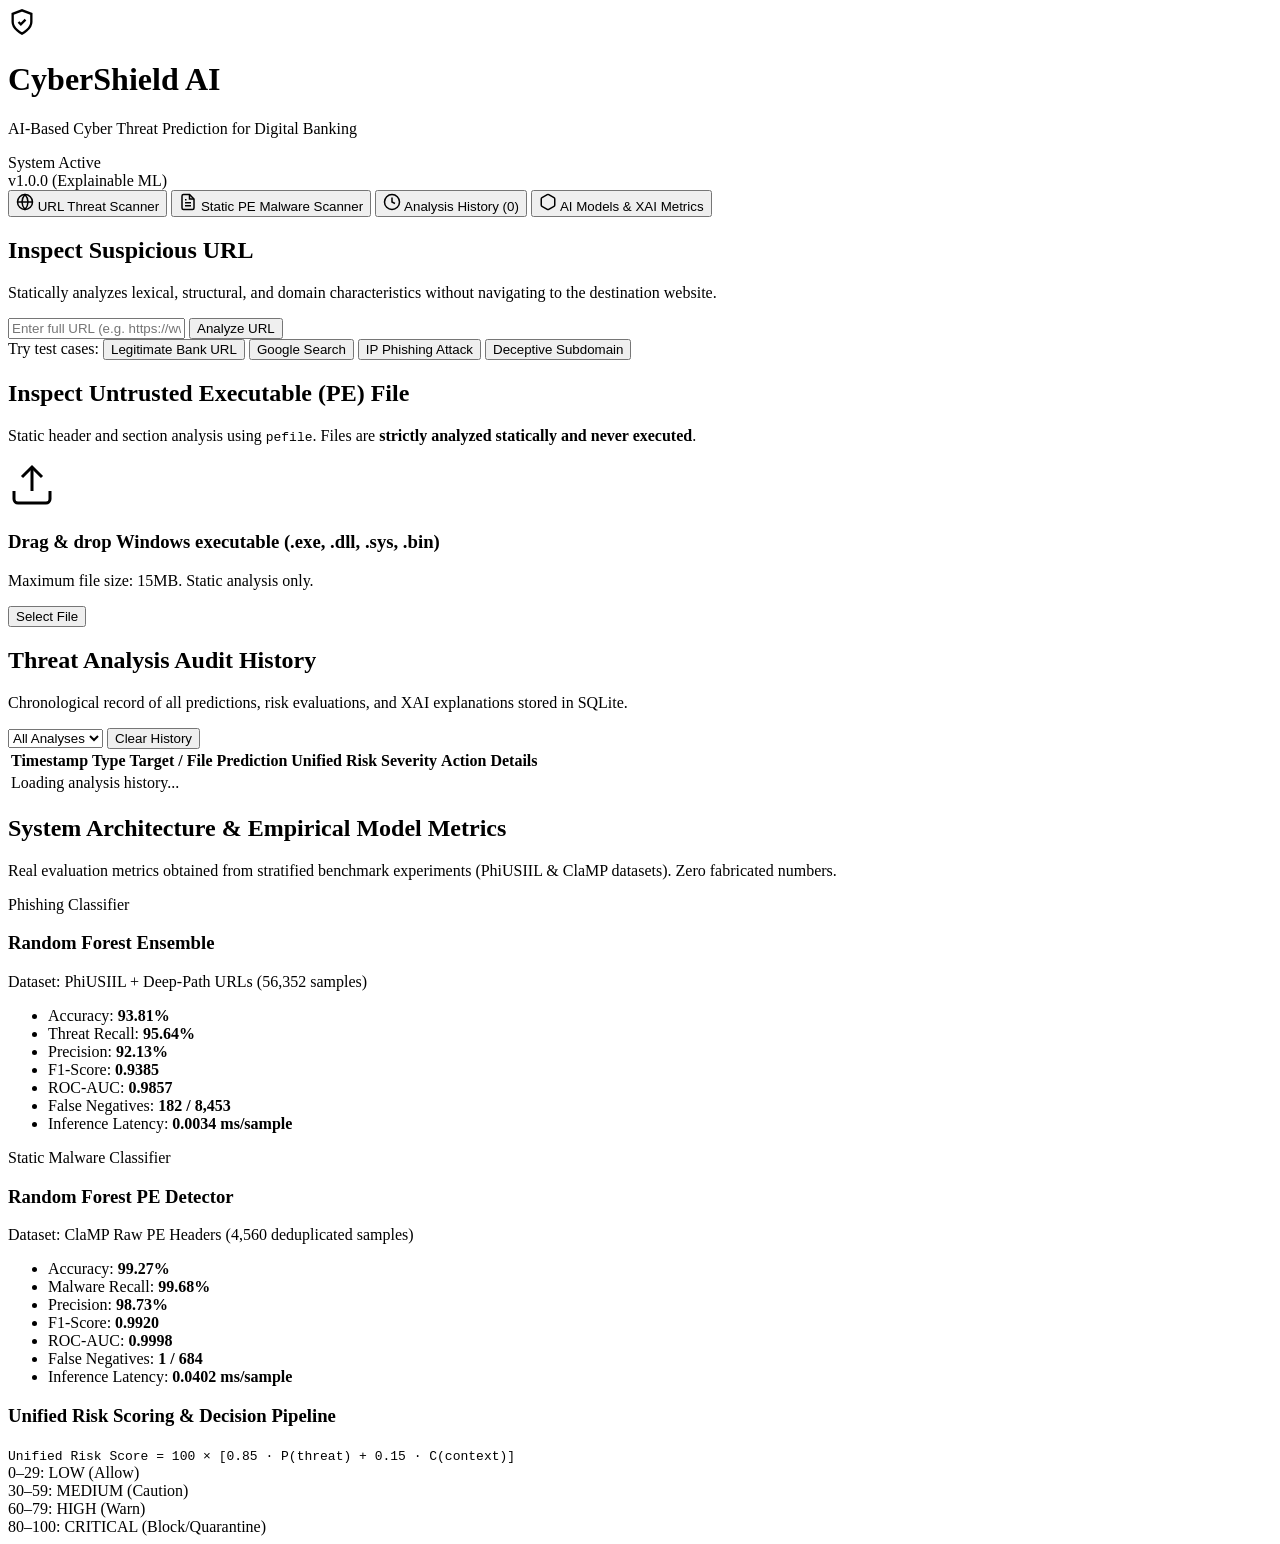
==== frontend/index.html @ 9d181152 "Initial CyberSheild AI implementation" ====
<!DOCTYPE html>
<html lang="en">
<head>
  <meta charset="UTF-8">
  <meta name="viewport" content="width=device-width, initial-scale=1.0">
  <title>CyberShield AI | Intelligent Banking Threat Prediction</title>
  <link rel="stylesheet" href="/static/css/styles.css">
  <link rel="preconnect" href="https://fonts.googleapis.com">
  <link rel="preconnect" href="https://fonts.gstatic.com" crossorigin>
  <link href="https://fonts.googleapis.com/css2?family=Inter:wght@300;400;500;600;700;800&family=JetBrains+Mono:wght@400;500;600&display=swap" rel="stylesheet">
</head>
<body>
  <div class="app-container">
    <!-- Top Navigation Header -->
    <header class="app-header">
      <div class="header-left">
        <div class="shield-logo">
          <svg width="28" height="28" viewBox="0 0 24 24" fill="none" stroke="currentColor" stroke-width="2">
            <path d="M12 22s8-4 8-10V5l-8-3-8 3v7c0 6 8 10 8 10z"/>
            <path d="m9 12 2 2 4-4"/>
          </svg>
        </div>
        <div class="header-titles">
          <h1>CyberShield AI</h1>
          <p class="subtitle">AI-Based Cyber Threat Prediction for Digital Banking</p>
        </div>
      </div>
      <div class="header-right">
        <div class="badge-status" id="systemStatusBadge">
          <span class="status-dot"></span>
          <span id="systemStatusText">System Active</span>
        </div>
        <div class="badge-version">v1.0.0 (Explainable ML)</div>
      </div>
    </header>

    <!-- Navigation Tabs -->
    <nav class="main-tabs">
      <button class="tab-btn active" data-tab="url-tab">
        <svg width="18" height="18" viewBox="0 0 24 24" fill="none" stroke="currentColor" stroke-width="2"><circle cx="12" cy="12" r="10"/><line x1="2" y1="12" x2="22" y2="12"/><path d="M12 2a15.3 15.3 0 0 1 4 10 15.3 15.3 0 0 1-4 10 15.3 15.3 0 0 1-4-10 15.3 15.3 0 0 1 4-10z"/></svg>
        URL Threat Scanner
      </button>
      <button class="tab-btn" data-tab="file-tab">
        <svg width="18" height="18" viewBox="0 0 24 24" fill="none" stroke="currentColor" stroke-width="2"><path d="M14 2H6a2 2 0 0 0-2 2v16a2 2 0 0 0 2 2h12a2 2 0 0 0 2-2V8z"/><polyline points="14 2 14 8 20 8"/><line x1="16" y1="13" x2="8" y2="13"/><line x1="16" y1="17" x2="8" y2="17"/><polyline points="10 9 9 9 8 9"/></svg>
        Static PE Malware Scanner
      </button>
      <button class="tab-btn" data-tab="history-tab">
        <svg width="18" height="18" viewBox="0 0 24 24" fill="none" stroke="currentColor" stroke-width="2"><circle cx="12" cy="12" r="10"/><polyline points="12 6 12 12 16 14"/></svg>
        Analysis History (<span id="historyCounter">0</span>)
      </button>
      <button class="tab-btn" data-tab="models-tab">
        <svg width="18" height="18" viewBox="0 0 24 24" fill="none" stroke="currentColor" stroke-width="2"><path d="M21 16V8a2 2 0 0 0-1-1.73l-7-4a2 2 0 0 0-2 0l-7 4A2 2 0 0 0 3 8v8a2 2 0 0 0 1 1.73l7 4a2 2 0 0 0 2 0l7-4A2 2 0 0 0 21 16z"/></svg>
        AI Models & XAI Metrics
      </button>
    </nav>

    <!-- Main Content Area -->
    <main class="main-content">
      
      <!-- TAB 1: URL SCANNER -->
      <section id="url-tab" class="tab-content active">
        <div class="card scan-card">
          <div class="card-header">
            <h2>Inspect Suspicious URL</h2>
            <p>Statically analyzes lexical, structural, and domain characteristics without navigating to the destination website.</p>
          </div>
          <form id="urlForm" class="scan-form">
            <div class="input-group">
              <input type="text" id="urlInput" placeholder="Enter full URL (e.g. https://www.yourbank.com/login)" required autocomplete="off">
              <button type="submit" id="urlSubmitBtn" class="primary-btn">
                <span class="btn-text">Analyze URL</span>
                <span class="btn-spinner" style="display:none;"></span>
              </button>
            </div>
            <div class="sample-pills">
              <span class="sample-label">Try test cases:</span>
              <button type="button" class="sample-btn" data-url="https://www.hdfcbank.com">Legitimate Bank URL</button>
              <button type="button" class="sample-btn" data-url="https://www.google.com/search?q=online+banking+security">Google Search</button>
              <button type="button" class="sample-btn danger" data-url="http://192.168.1.1/update-account-bank-security/login.php?user=admin&token=123">IP Phishing Attack</button>
              <button type="button" class="sample-btn danger" data-url="http://phishing-banking-update.xyz.tk/verify/login.html">Deceptive Subdomain</button>
            </div>
          </form>
        </div>

        <!-- Result Container -->
        <div id="urlResultContainer" class="result-container" style="display:none;"></div>
      </section>

      <!-- TAB 2: FILE SCANNER -->
      <section id="file-tab" class="tab-content">
        <div class="card scan-card">
          <div class="card-header">
            <h2>Inspect Untrusted Executable (PE) File</h2>
            <p>Static header and section analysis using <code>pefile</code>. Files are <strong>strictly analyzed statically and never executed</strong>.</p>
          </div>
          <div class="upload-zone" id="dropZone">
            <svg width="48" height="48" viewBox="0 0 24 24" fill="none" stroke="currentColor" stroke-width="1.5">
              <path d="M21 15v4a2 2 0 0 1-2 2H5a2 2 0 0 1-2-2v-4"/>
              <polyline points="17 8 12 3 7 8"/>
              <line x1="12" y1="3" x2="12" y2="15"/>
            </svg>
            <h3>Drag & drop Windows executable (.exe, .dll, .sys, .bin)</h3>
            <p>Maximum file size: 15MB. Static analysis only.</p>
            <input type="file" id="fileInput" accept=".exe,.dll,.sys,.bin,.scr" style="display:none;">
            <button type="button" class="secondary-btn" onclick="document.getElementById('fileInput').click()">Select File</button>
          </div>
          <div id="selectedFileInfo" class="selected-file-bar" style="display:none;">
            <span id="selectedFileName">filename.exe</span>
            <button type="button" id="fileSubmitBtn" class="primary-btn">
              <span class="btn-text">Analyze Binary</span>
              <span class="btn-spinner" style="display:none;"></span>
            </button>
          </div>
        </div>

        <div id="fileResultContainer" class="result-container" style="display:none;"></div>
      </section>

      <!-- TAB 3: AUDIT HISTORY -->
      <section id="history-tab" class="tab-content">
        <div class="card">
          <div class="card-header history-header">
            <div>
              <h2>Threat Analysis Audit History</h2>
              <p>Chronological record of all predictions, risk evaluations, and XAI explanations stored in SQLite.</p>
            </div>
            <div class="history-actions">
              <select id="historyFilter" class="form-select">
                <option value="">All Analyses</option>
                <option value="URL">URLs Only</option>
                <option value="FILE">Files Only</option>
              </select>
              <button type="button" id="clearHistoryBtn" class="danger-outline-btn">Clear History</button>
            </div>
          </div>
          <div class="table-responsive">
            <table class="history-table">
              <thead>
                <tr>
                  <th>Timestamp</th>
                  <th>Type</th>
                  <th>Target / File</th>
                  <th>Prediction</th>
                  <th>Unified Risk</th>
                  <th>Severity</th>
                  <th>Action</th>
                  <th>Details</th>
                </tr>
              </thead>
              <tbody id="historyTableBody">
                <tr><td colspan="8" class="text-center">Loading analysis history...</td></tr>
              </tbody>
            </table>
          </div>
        </div>
      </section>

      <!-- TAB 4: MODELS & EVALUATION -->
      <section id="models-tab" class="tab-content">
        <div class="card">
          <div class="card-header">
            <h2>System Architecture & Empirical Model Metrics</h2>
            <p>Real evaluation metrics obtained from stratified benchmark experiments (PhiUSIIL & ClaMP datasets). Zero fabricated numbers.</p>
          </div>
          
          <div class="metrics-grid">
            <div class="metric-card">
              <div class="metric-badge">Phishing Classifier</div>
              <h3>Random Forest Ensemble</h3>
              <p class="metric-sub">Dataset: PhiUSIIL + Deep-Path URLs (56,352 samples)</p>
              <ul class="metric-list">
                <li><span>Accuracy:</span> <strong>93.81%</strong></li>
                <li><span>Threat Recall:</span> <strong>95.64%</strong></li>
                <li><span>Precision:</span> <strong>92.13%</strong></li>
                <li><span>F1-Score:</span> <strong>0.9385</strong></li>
                <li><span>ROC-AUC:</span> <strong>0.9857</strong></li>
                <li><span>False Negatives:</span> <strong class="badge-fn">182 / 8,453</strong></li>
                <li><span>Inference Latency:</span> <strong>0.0034 ms/sample</strong></li>
              </ul>
            </div>

            <div class="metric-card">
              <div class="metric-badge">Static Malware Classifier</div>
              <h3>Random Forest PE Detector</h3>
              <p class="metric-sub">Dataset: ClaMP Raw PE Headers (4,560 deduplicated samples)</p>
              <ul class="metric-list">
                <li><span>Accuracy:</span> <strong>99.27%</strong></li>
                <li><span>Malware Recall:</span> <strong>99.68%</strong></li>
                <li><span>Precision:</span> <strong>98.73%</strong></li>
                <li><span>F1-Score:</span> <strong>0.9920</strong></li>
                <li><span>ROC-AUC:</span> <strong>0.9998</strong></li>
                <li><span>False Negatives:</span> <strong class="badge-fn">1 / 684</strong></li>
                <li><span>Inference Latency:</span> <strong>0.0402 ms/sample</strong></li>
              </ul>
            </div>
          </div>

          <div class="architecture-diagram-card">
            <h3>Unified Risk Scoring & Decision Pipeline</h3>
            <div class="formula-box">
              <code>Unified Risk Score = 100 × [0.85 · P(threat) + 0.15 · C(context)]</code>
            </div>
            <div class="severity-scale">
              <div class="scale-step low">0–29: LOW (Allow)</div>
              <div class="scale-step medium">30–59: MEDIUM (Caution)</div>
              <div class="scale-step high">60–79: HIGH (Warn)</div>
              <div class="scale-step critical">80–100: CRITICAL (Block/Quarantine)</div>
            </div>
          </div>
        </div>
      </section>

    </main>
  </div>

  <script src="/static/js/app.js"></script>
</body>
</html>
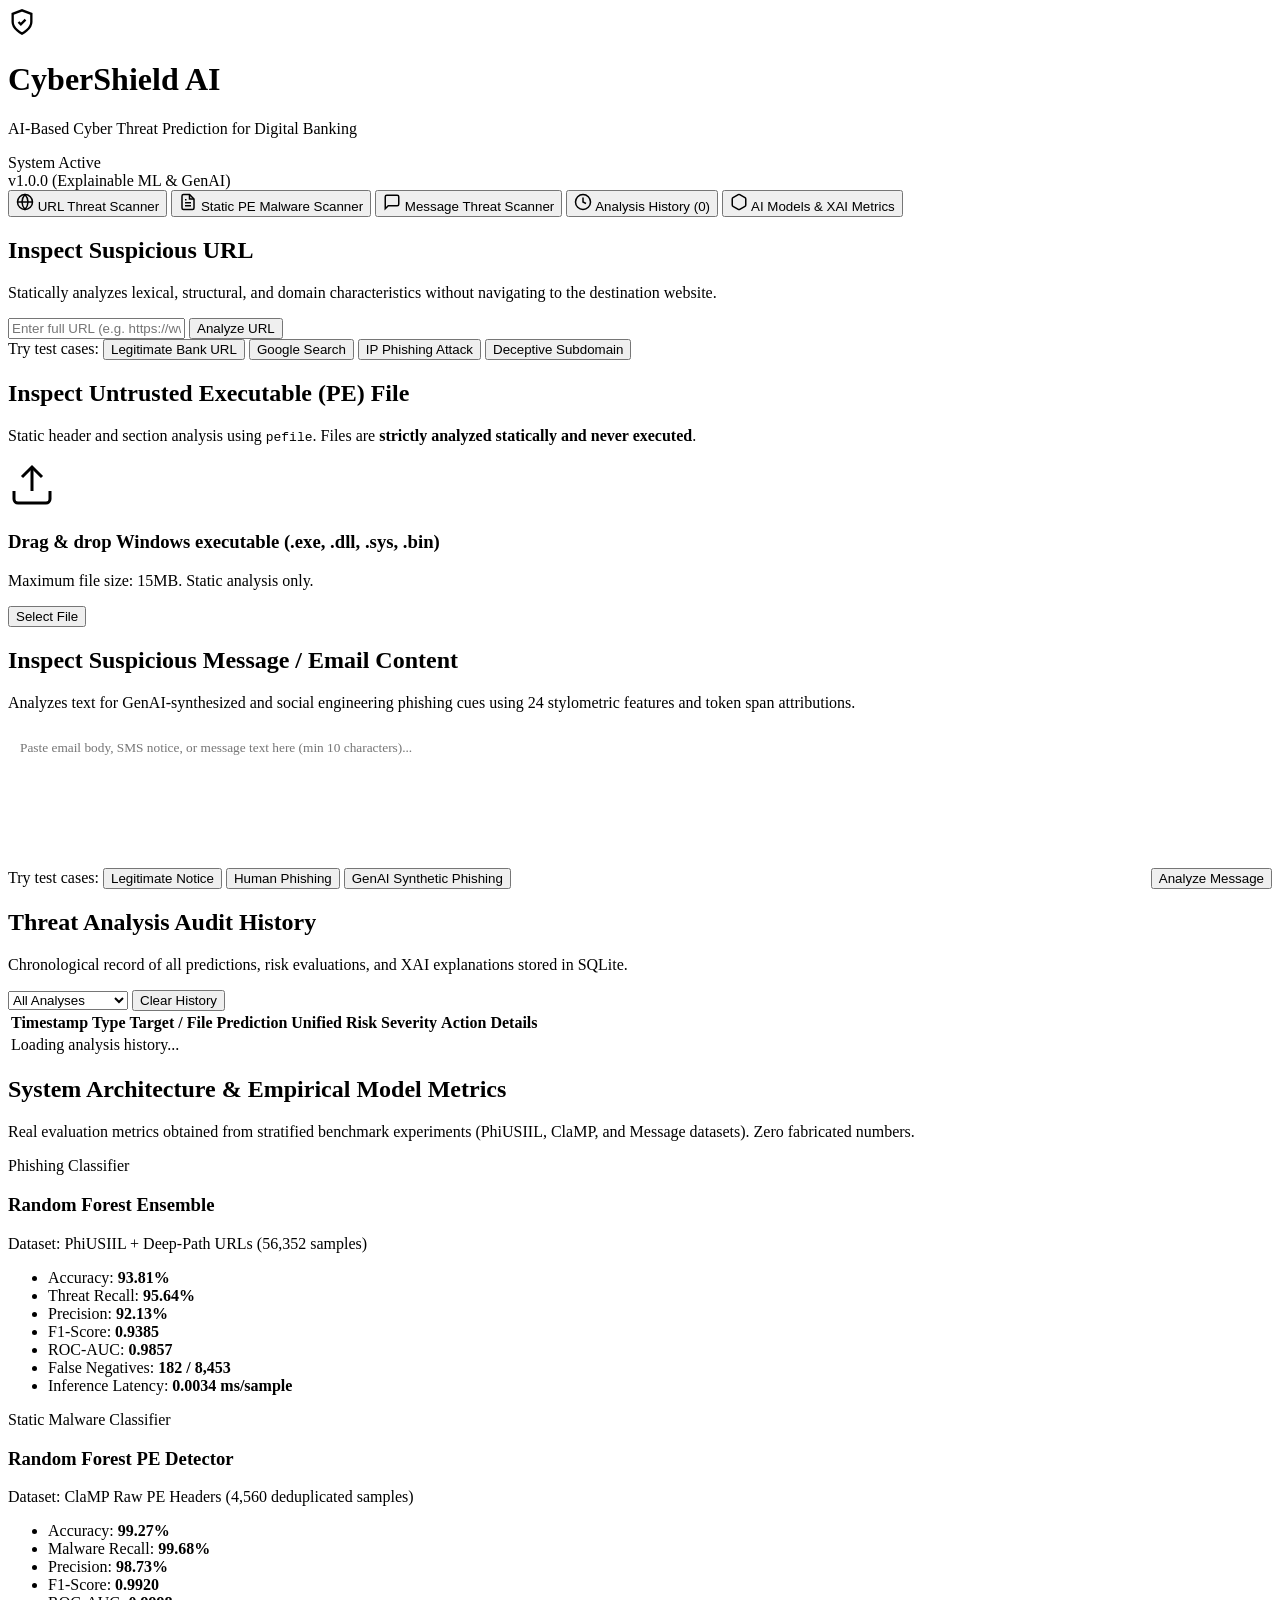
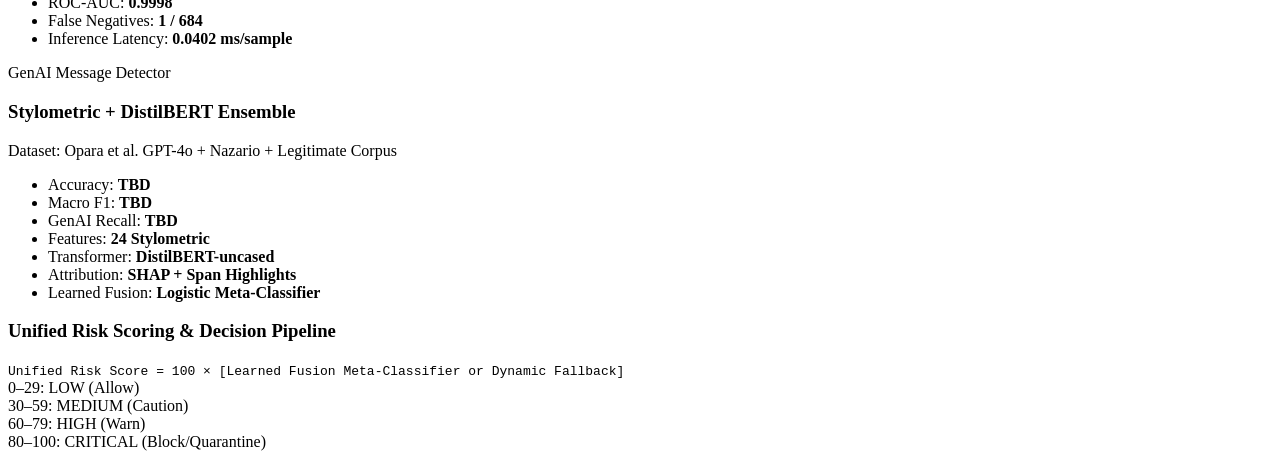
==== commit b9e23e0b: "feat: integrate message phishing detection, multi-modal threat fusion, and real-time download inspec" ====
--- a/frontend/index.html
+++ b/frontend/index.html
@@ -30,7 +30,7 @@
           <span class="status-dot"></span>
           <span id="systemStatusText">System Active</span>
         </div>
-        <div class="badge-version">v1.0.0 (Explainable ML)</div>
+        <div class="badge-version">v1.0.0 (Explainable ML & GenAI)</div>
       </div>
     </header>
 
@@ -43,6 +43,10 @@
       <button class="tab-btn" data-tab="file-tab">
         <svg width="18" height="18" viewBox="0 0 24 24" fill="none" stroke="currentColor" stroke-width="2"><path d="M14 2H6a2 2 0 0 0-2 2v16a2 2 0 0 0 2 2h12a2 2 0 0 0 2-2V8z"/><polyline points="14 2 14 8 20 8"/><line x1="16" y1="13" x2="8" y2="13"/><line x1="16" y1="17" x2="8" y2="17"/><polyline points="10 9 9 9 8 9"/></svg>
         Static PE Malware Scanner
+      </button>
+      <button class="tab-btn" data-tab="message-tab">
+        <svg width="18" height="18" viewBox="0 0 24 24" fill="none" stroke="currentColor" stroke-width="2"><path d="M21 15a2 2 0 0 1-2 2H7l-4 4V5a2 2 0 0 1 2-2h14a2 2 0 0 1 2 2z"/></svg>
+        Message Threat Scanner
       </button>
       <button class="tab-btn" data-tab="history-tab">
         <svg width="18" height="18" viewBox="0 0 24 24" fill="none" stroke="currentColor" stroke-width="2"><circle cx="12" cy="12" r="10"/><polyline points="12 6 12 12 16 14"/></svg>
@@ -82,7 +86,6 @@
           </form>
         </div>
 
-        <!-- Result Container -->
         <div id="urlResultContainer" class="result-container" style="display:none;"></div>
       </section>
 
@@ -116,7 +119,36 @@
         <div id="fileResultContainer" class="result-container" style="display:none;"></div>
       </section>
 
-      <!-- TAB 3: AUDIT HISTORY -->
+      <!-- TAB 3: MESSAGE SCANNER (GenAI Phishing) -->
+      <section id="message-tab" class="tab-content">
+        <div class="card scan-card">
+          <div class="card-header">
+            <h2>Inspect Suspicious Message / Email Content</h2>
+            <p>Analyzes text for GenAI-synthesized and social engineering phishing cues using 24 stylometric features and token span attributions.</p>
+          </div>
+          <form id="messageForm" class="scan-form">
+            <div class="form-group" style="margin-bottom: 16px;">
+              <textarea id="messageInput" rows="6" class="form-control" style="width:100%; border-radius:8px; padding:12px; font-family:inherit; background:var(--bg-card); color:inherit; border:1px solid var(--border-color);" placeholder="Paste email body, SMS notice, or message text here (min 10 characters)..." required></textarea>
+            </div>
+            <div style="display:flex; justify-content:space-between; align-items:center;">
+              <div class="sample-pills">
+                <span class="sample-label">Try test cases:</span>
+                <button type="button" class="sample-msg-btn" data-msg="Dear customer, your monthly electronic statement is ready for download in your online banking documents repository.">Legitimate Notice</button>
+                <button type="button" class="sample-msg-btn danger" data-msg="Dear Customer, your bank account has been suspended immediately due to unusual activity. Verify your password and OTP within 24 hours at http://verify-bank.com.">Human Phishing</button>
+                <button type="button" class="sample-msg-btn danger" data-msg="Dear User, we detected unauthorized login access from an unknown IP address. Please immediately verify your KYC credentials and account number to prevent account closure.">GenAI Synthetic Phishing</button>
+              </div>
+              <button type="submit" id="messageSubmitBtn" class="primary-btn">
+                <span class="btn-text">Analyze Message</span>
+                <span class="btn-spinner" style="display:none;"></span>
+              </button>
+            </div>
+          </form>
+        </div>
+
+        <div id="messageResultContainer" class="result-container" style="display:none;"></div>
+      </section>
+
+      <!-- TAB 4: AUDIT HISTORY -->
       <section id="history-tab" class="tab-content">
         <div class="card">
           <div class="card-header history-header">
@@ -129,6 +161,8 @@
                 <option value="">All Analyses</option>
                 <option value="URL">URLs Only</option>
                 <option value="FILE">Files Only</option>
+                <option value="MESSAGE">Messages Only</option>
+                <option value="DOWNLOAD">Downloads Only</option>
               </select>
               <button type="button" id="clearHistoryBtn" class="danger-outline-btn">Clear History</button>
             </div>
@@ -155,12 +189,12 @@
         </div>
       </section>
 
-      <!-- TAB 4: MODELS & EVALUATION -->
+      <!-- TAB 5: MODELS & EVALUATION -->
       <section id="models-tab" class="tab-content">
         <div class="card">
           <div class="card-header">
             <h2>System Architecture & Empirical Model Metrics</h2>
-            <p>Real evaluation metrics obtained from stratified benchmark experiments (PhiUSIIL & ClaMP datasets). Zero fabricated numbers.</p>
+            <p>Real evaluation metrics obtained from stratified benchmark experiments (PhiUSIIL, ClaMP, and Message datasets). Zero fabricated numbers.</p>
           </div>
           
           <div class="metrics-grid">
@@ -193,12 +227,27 @@
                 <li><span>Inference Latency:</span> <strong>0.0402 ms/sample</strong></li>
               </ul>
             </div>
+
+            <div class="metric-card">
+              <div class="metric-badge">GenAI Message Detector</div>
+              <h3>Stylometric + DistilBERT Ensemble</h3>
+              <p class="metric-sub">Dataset: Opara et al. GPT-4o + Nazario + Legitimate Corpus</p>
+              <ul class="metric-list">
+                <li><span>Accuracy:</span> <strong>TBD</strong></li>
+                <li><span>Macro F1:</span> <strong>TBD</strong></li>
+                <li><span>GenAI Recall:</span> <strong>TBD</strong></li>
+                <li><span>Features:</span> <strong>24 Stylometric</strong></li>
+                <li><span>Transformer:</span> <strong>DistilBERT-uncased</strong></li>
+                <li><span>Attribution:</span> <strong>SHAP + Span Highlights</strong></li>
+                <li><span>Learned Fusion:</span> <strong>Logistic Meta-Classifier</strong></li>
+              </ul>
+            </div>
           </div>
 
           <div class="architecture-diagram-card">
             <h3>Unified Risk Scoring & Decision Pipeline</h3>
             <div class="formula-box">
-              <code>Unified Risk Score = 100 × [0.85 · P(threat) + 0.15 · C(context)]</code>
+              <code>Unified Risk Score = 100 × [Learned Fusion Meta-Classifier or Dynamic Fallback]</code>
             </div>
             <div class="severity-scale">
               <div class="scale-step low">0–29: LOW (Allow)</div>
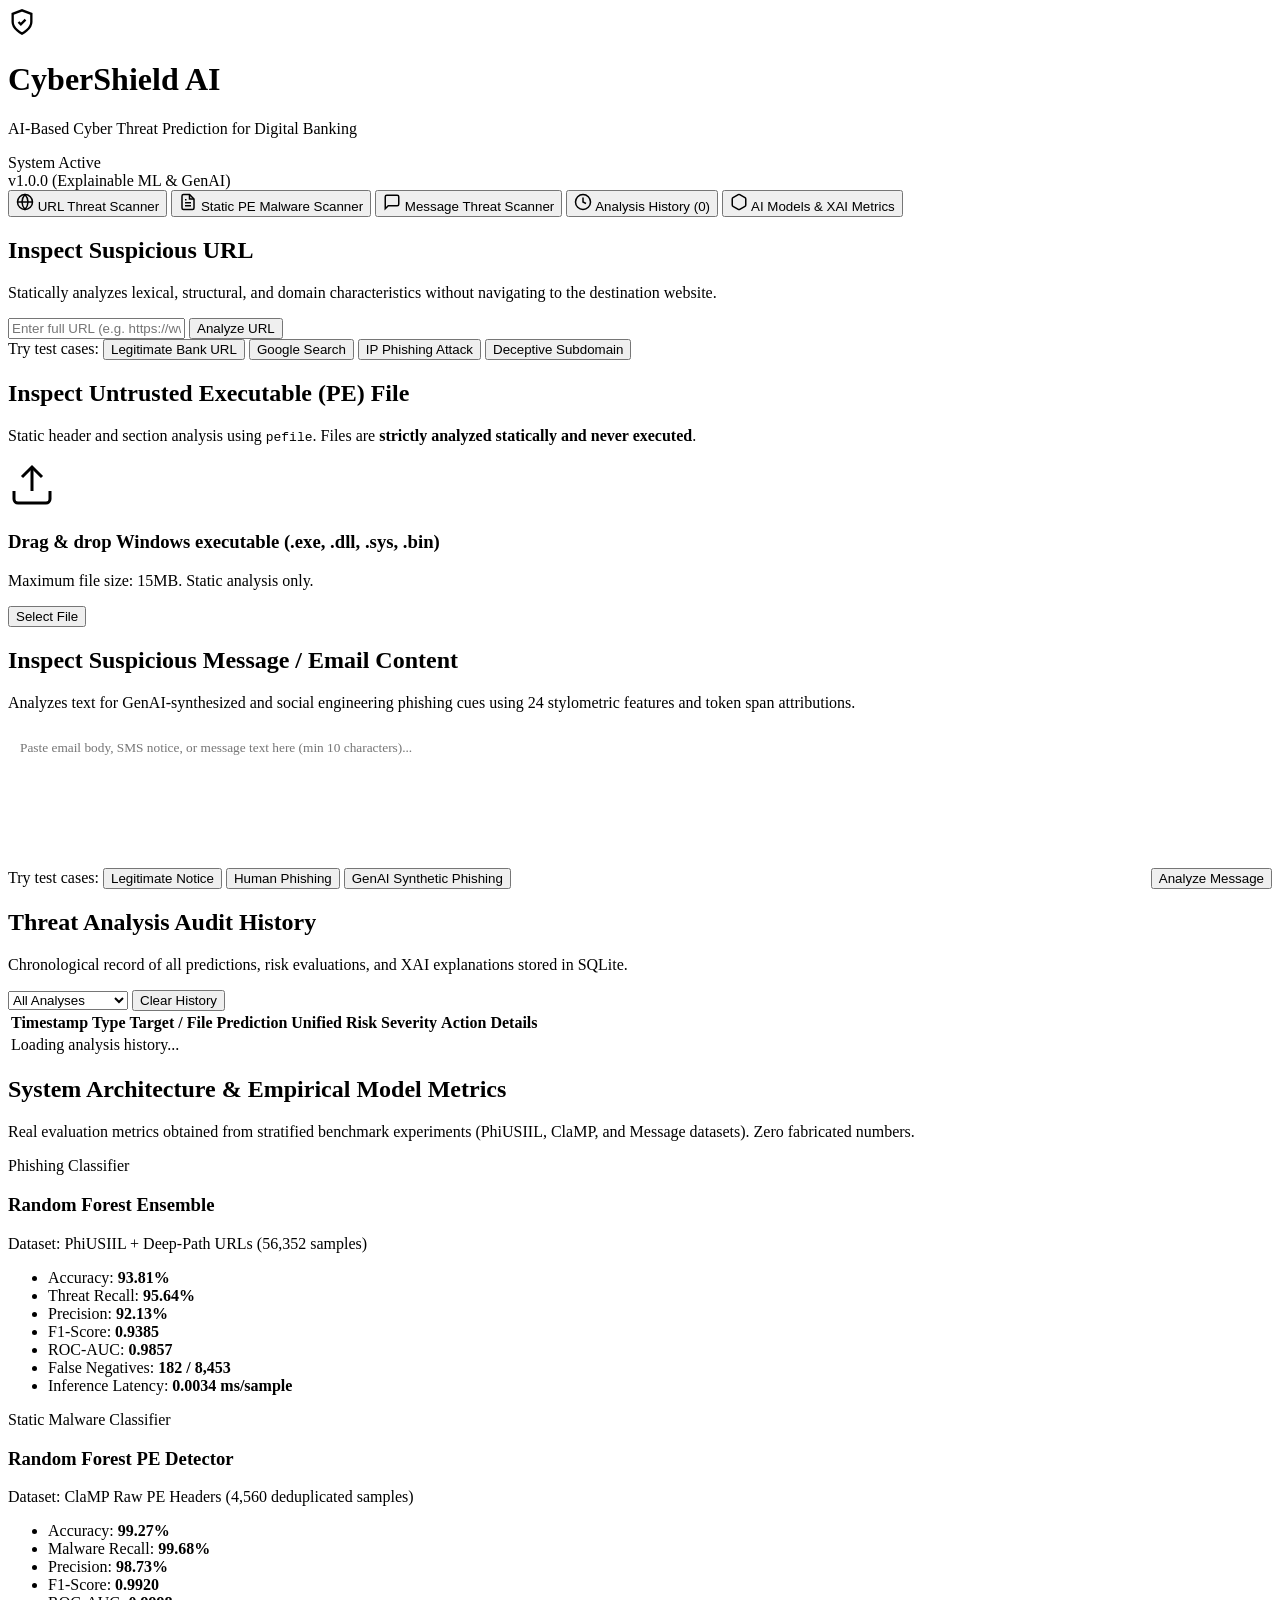
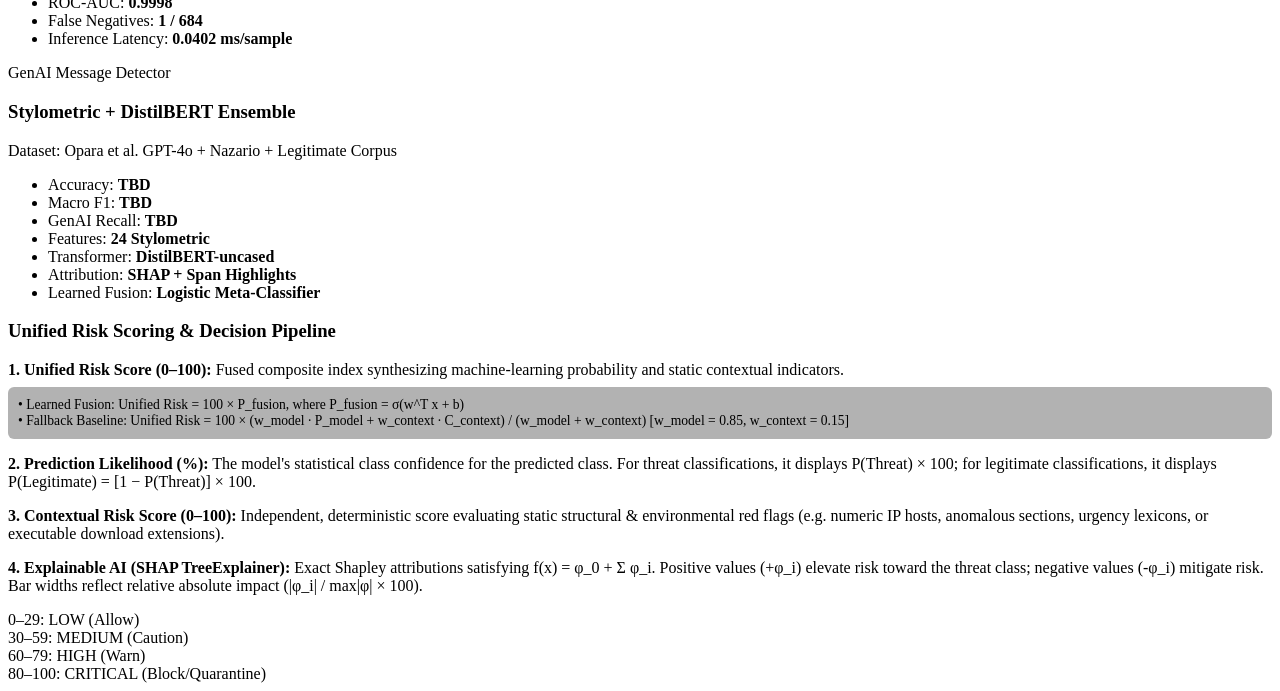
==== commit 922bf56a: "Minor update on the scoring process of the url scanner" ====
--- a/frontend/index.html
+++ b/frontend/index.html
@@ -246,8 +246,15 @@
 
           <div class="architecture-diagram-card">
             <h3>Unified Risk Scoring & Decision Pipeline</h3>
-            <div class="formula-box">
-              <code>Unified Risk Score = 100 × [Learned Fusion Meta-Classifier or Dynamic Fallback]</code>
+            <div class="formula-box" style="margin-bottom: 16px;">
+              <p style="margin-bottom: 8px;"><strong>1. Unified Risk Score (0–100):</strong> Fused composite index synthesizing machine-learning probability and static contextual indicators.</p>
+              <div style="font-family: var(--font-mono); font-size: 0.85rem; background: rgba(0,0,0,0.3); padding: 10px; border-radius: 6px; margin-bottom: 8px;">
+                • Learned Fusion: Unified Risk = 100 × P_fusion, where P_fusion = σ(w^T x + b)<br>
+                • Fallback Baseline: Unified Risk = 100 × (w_model · P_model + w_context · C_context) / (w_model + w_context) [w_model = 0.85, w_context = 0.15]
+              </div>
+              <p style="margin-bottom: 8px;"><strong>2. Prediction Likelihood (%):</strong> The model's statistical class confidence for the predicted class. For threat classifications, it displays P(Threat) × 100; for legitimate classifications, it displays P(Legitimate) = [1 − P(Threat)] × 100.</p>
+              <p style="margin-bottom: 8px;"><strong>3. Contextual Risk Score (0–100):</strong> Independent, deterministic score evaluating static structural & environmental red flags (e.g. numeric IP hosts, anomalous sections, urgency lexicons, or executable download extensions).</p>
+              <p style="margin-bottom: 0;"><strong>4. Explainable AI (SHAP TreeExplainer):</strong> Exact Shapley attributions satisfying f(x) = φ_0 + Σ φ_i. Positive values (+φ_i) elevate risk toward the threat class; negative values (-φ_i) mitigate risk. Bar widths reflect relative absolute impact (|φ_i| / max|φ| × 100).</p>
             </div>
             <div class="severity-scale">
               <div class="scale-step low">0–29: LOW (Allow)</div>
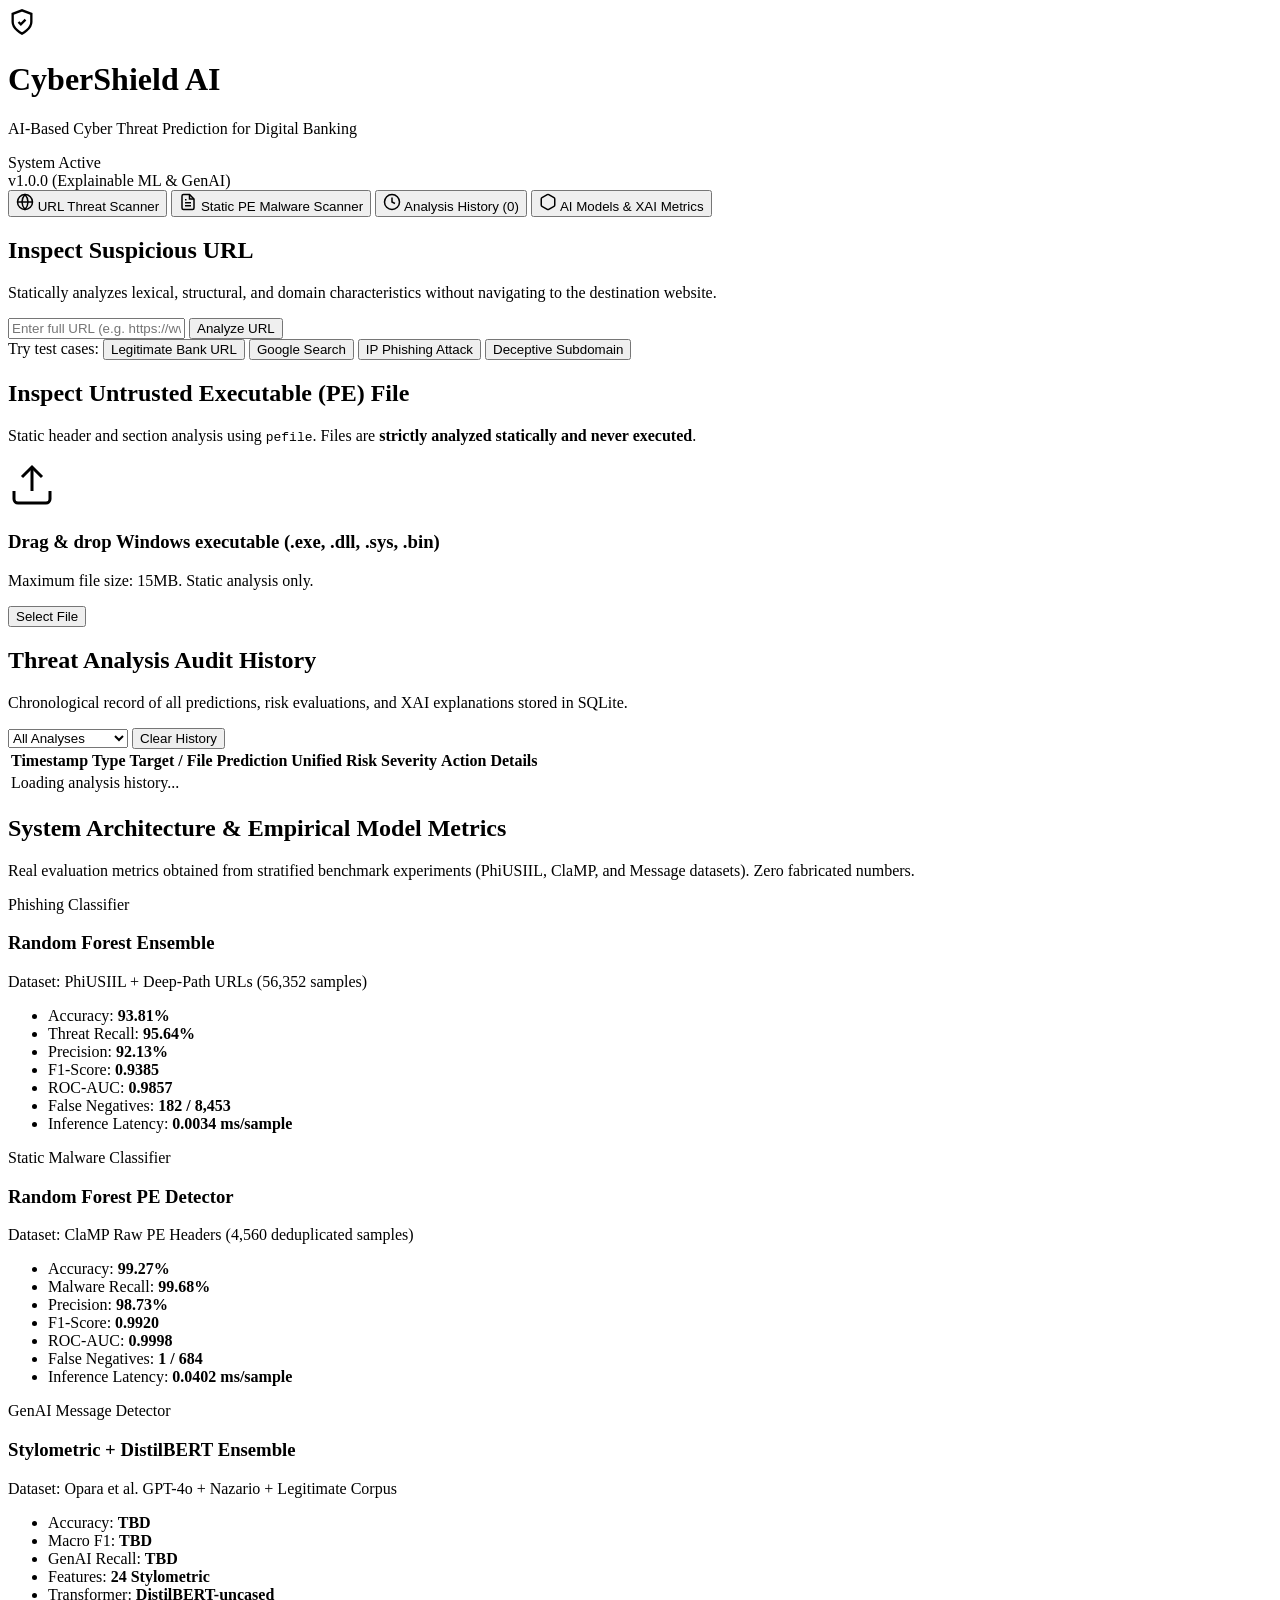
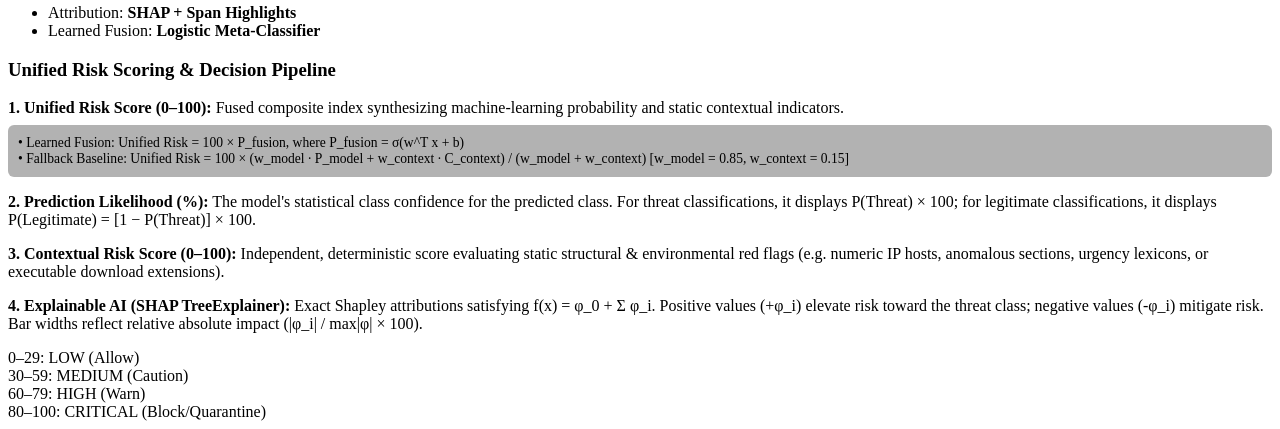
==== commit 98886a11: "feat:Enchance UI  and detailed explanations" ====
--- a/frontend/index.html
+++ b/frontend/index.html
@@ -4,7 +4,7 @@
   <meta charset="UTF-8">
   <meta name="viewport" content="width=device-width, initial-scale=1.0">
   <title>CyberShield AI | Intelligent Banking Threat Prediction</title>
-  <link rel="stylesheet" href="/static/css/styles.css">
+  <link rel="stylesheet" href="/static/css/styles.css?v=score-hover-card-2">
   <link rel="preconnect" href="https://fonts.googleapis.com">
   <link rel="preconnect" href="https://fonts.gstatic.com" crossorigin>
   <link href="https://fonts.googleapis.com/css2?family=Inter:wght@300;400;500;600;700;800&family=JetBrains+Mono:wght@400;500;600&display=swap" rel="stylesheet">
@@ -44,10 +44,6 @@
         <svg width="18" height="18" viewBox="0 0 24 24" fill="none" stroke="currentColor" stroke-width="2"><path d="M14 2H6a2 2 0 0 0-2 2v16a2 2 0 0 0 2 2h12a2 2 0 0 0 2-2V8z"/><polyline points="14 2 14 8 20 8"/><line x1="16" y1="13" x2="8" y2="13"/><line x1="16" y1="17" x2="8" y2="17"/><polyline points="10 9 9 9 8 9"/></svg>
         Static PE Malware Scanner
       </button>
-      <button class="tab-btn" data-tab="message-tab">
-        <svg width="18" height="18" viewBox="0 0 24 24" fill="none" stroke="currentColor" stroke-width="2"><path d="M21 15a2 2 0 0 1-2 2H7l-4 4V5a2 2 0 0 1 2-2h14a2 2 0 0 1 2 2z"/></svg>
-        Message Threat Scanner
-      </button>
       <button class="tab-btn" data-tab="history-tab">
         <svg width="18" height="18" viewBox="0 0 24 24" fill="none" stroke="currentColor" stroke-width="2"><circle cx="12" cy="12" r="10"/><polyline points="12 6 12 12 16 14"/></svg>
         Analysis History (<span id="historyCounter">0</span>)
@@ -119,36 +115,7 @@
         <div id="fileResultContainer" class="result-container" style="display:none;"></div>
       </section>
 
-      <!-- TAB 3: MESSAGE SCANNER (GenAI Phishing) -->
-      <section id="message-tab" class="tab-content">
-        <div class="card scan-card">
-          <div class="card-header">
-            <h2>Inspect Suspicious Message / Email Content</h2>
-            <p>Analyzes text for GenAI-synthesized and social engineering phishing cues using 24 stylometric features and token span attributions.</p>
-          </div>
-          <form id="messageForm" class="scan-form">
-            <div class="form-group" style="margin-bottom: 16px;">
-              <textarea id="messageInput" rows="6" class="form-control" style="width:100%; border-radius:8px; padding:12px; font-family:inherit; background:var(--bg-card); color:inherit; border:1px solid var(--border-color);" placeholder="Paste email body, SMS notice, or message text here (min 10 characters)..." required></textarea>
-            </div>
-            <div style="display:flex; justify-content:space-between; align-items:center;">
-              <div class="sample-pills">
-                <span class="sample-label">Try test cases:</span>
-                <button type="button" class="sample-msg-btn" data-msg="Dear customer, your monthly electronic statement is ready for download in your online banking documents repository.">Legitimate Notice</button>
-                <button type="button" class="sample-msg-btn danger" data-msg="Dear Customer, your bank account has been suspended immediately due to unusual activity. Verify your password and OTP within 24 hours at http://verify-bank.com.">Human Phishing</button>
-                <button type="button" class="sample-msg-btn danger" data-msg="Dear User, we detected unauthorized login access from an unknown IP address. Please immediately verify your KYC credentials and account number to prevent account closure.">GenAI Synthetic Phishing</button>
-              </div>
-              <button type="submit" id="messageSubmitBtn" class="primary-btn">
-                <span class="btn-text">Analyze Message</span>
-                <span class="btn-spinner" style="display:none;"></span>
-              </button>
-            </div>
-          </form>
-        </div>
-
-        <div id="messageResultContainer" class="result-container" style="display:none;"></div>
-      </section>
-
-      <!-- TAB 4: AUDIT HISTORY -->
+      <!-- TAB 3: AUDIT HISTORY -->
       <section id="history-tab" class="tab-content">
         <div class="card">
           <div class="card-header history-header">
@@ -186,10 +153,11 @@
               </tbody>
             </table>
           </div>
-        </div>
-      </section>
-
-      <!-- TAB 5: MODELS & EVALUATION -->
+          <div id="historyDetailContainer" class="result-container" style="display:none; margin-top: 20px;"></div>
+        </div>
+      </section>
+
+      <!-- TAB 4: MODELS & EVALUATION -->
       <section id="models-tab" class="tab-content">
         <div class="card">
           <div class="card-header">
